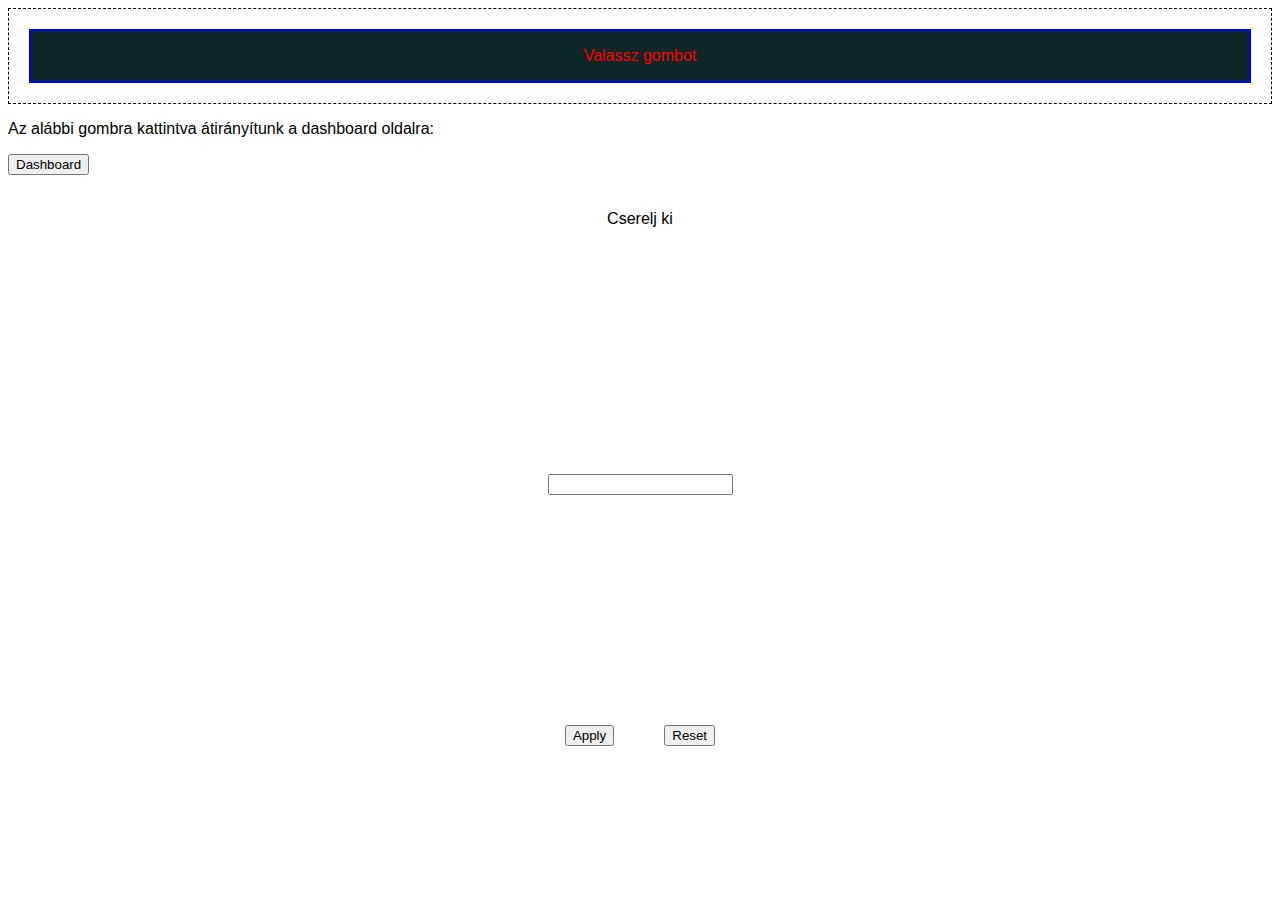
==== WebApp/index.html @ 17f6b2e6 "initial commit##" ====
<html>
<head>
	<title> 2 gomb </title>
	<link rel="stylesheet" type="text/css" href="style.css" />


</head>
	

<body>
	<div class="container">

		<div class="container-title">
			<p>Valassz gombot</p>
			

		</div>
		</div>
        <div class="additional-content">
            <p>Az alábbi gombra kattintva átirányítunk a dashboard oldalra:</p>
            <a href="Dashboard/dashboard.html"> <button id="dashboardButton">Dashboard</button> </a>
        </div>

		<div class="container-text">
			<p id="paragraph1">  Cserelj ki</p>
		</div>
		<div class="container-input">
			<input type="text" id="input">
		</div>
		<div class="buttons">
			<div class="button-wrapper tooltip-container"> 
				<p id="tooltip-text2"> szia </p>
				<button id="apply" type="button"> Apply </button>
			</div>
			<div class="button-wrapper tooltip-container" >
				<p id="tooltip-text"> hello </p>
				<button id="reset" type="button"> Reset </button>
			</div>
		</div>
	</div>
</body>
<script src="index.js"></script>


</html>
---- WebApp/style.css ----
body {
	font-size: 16px;
	font-family: arial;

}

.container-title {
	text-align: center;
	color: red;
	background: #0e2626;

}

.container-input { 
	display: flex;
    align-items: center;
    justify-content: center;
    height: 50%;
}

.buttons {
	display: flex;
    flex-direction: row;
    justify-content: center;
    column-gap: 50px;
    padding: 20px;
}

.container .container-title, 
.container .container-input,
.container .buttons 
.container .container-text {
	border: 2px solid blue ;
	margin: 10px;
}

.container {
	border: 1px dashed black;
	padding: 10px;
}

/* this is a _demo_ container. remember the importance of relative and absolute positioning */
.tooltip-container {
    position: relative;
    display: flex;
    place-content: center;
}

/* styling of the tooltip display */
p#tooltip-text, p#tooltip-text2 {
    display: none;
    position: absolute;
    top: -60px;
    z-index: 1;
    background: #00732c;
    padding: 8px;
    font-size: 1rem;
    color: #fff;
    border-radius: 2px;
    animation: fadeIn 0.6s;
}

/* optional styling to add a "wedge" to the tooltip */
p#tooltip-text:before, p#tooltip-text2:before {
  content: "";
  position: absolute;
  top: 100%;
  left: 50%;
  margin-left: -8px;
  border: 8px solid transparent;
  border-top: 8px solid #00732c;
}

@keyframes fadeIn {
 from {
   opacity: 0;
 }
 to {
   opacity: 1;
 }
}

.container-text {
	display: flex;
    align-items: center;
    justify-content: center;
    height: 10%;
}
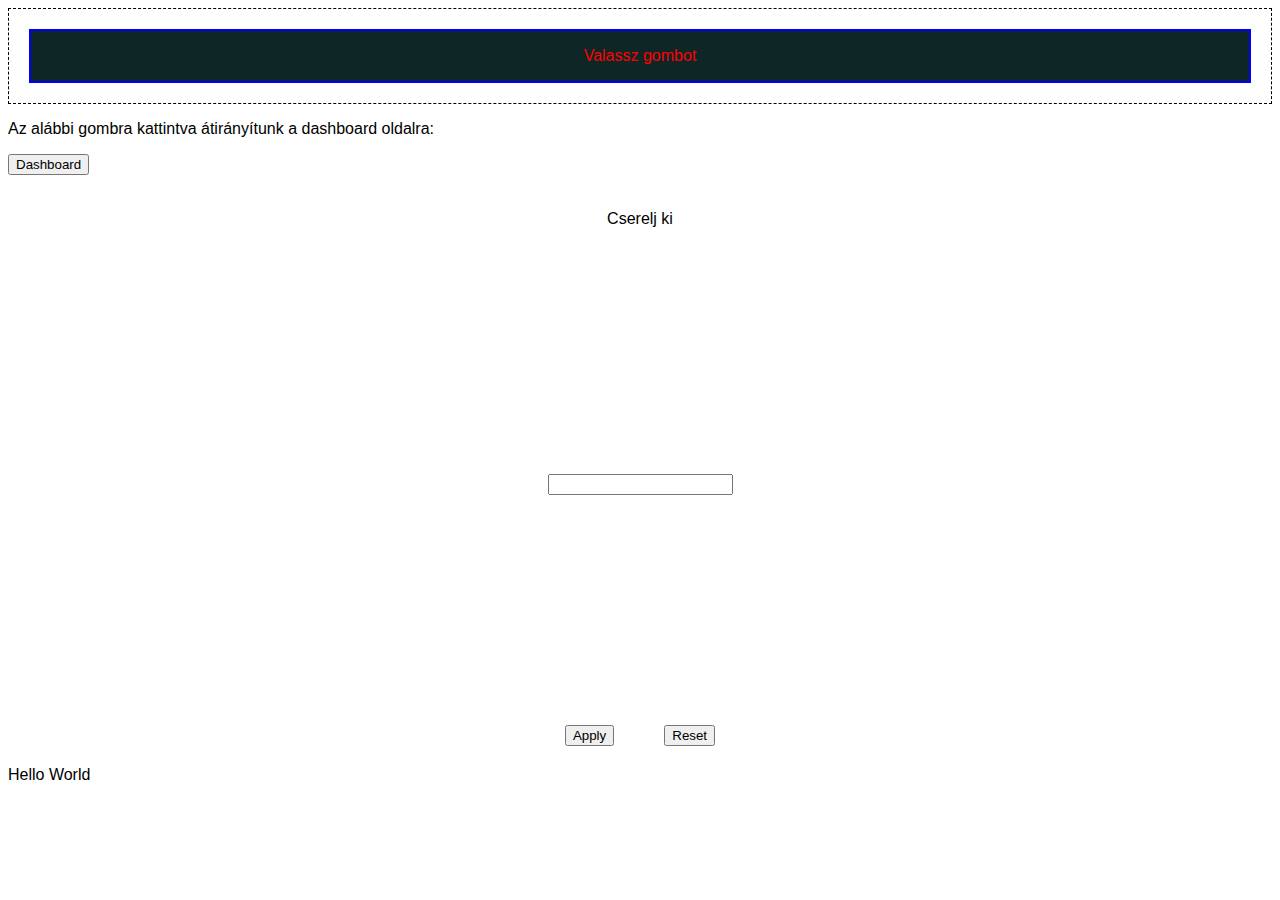
==== commit ee83781c: "footer + block type" ====
--- a/WebApp/index.html
+++ b/WebApp/index.html
@@ -41,5 +41,9 @@
 </body>
 <script src="index.js"></script>
 
+<footer>
+	Hello World
+</footer>
+
 
 </html>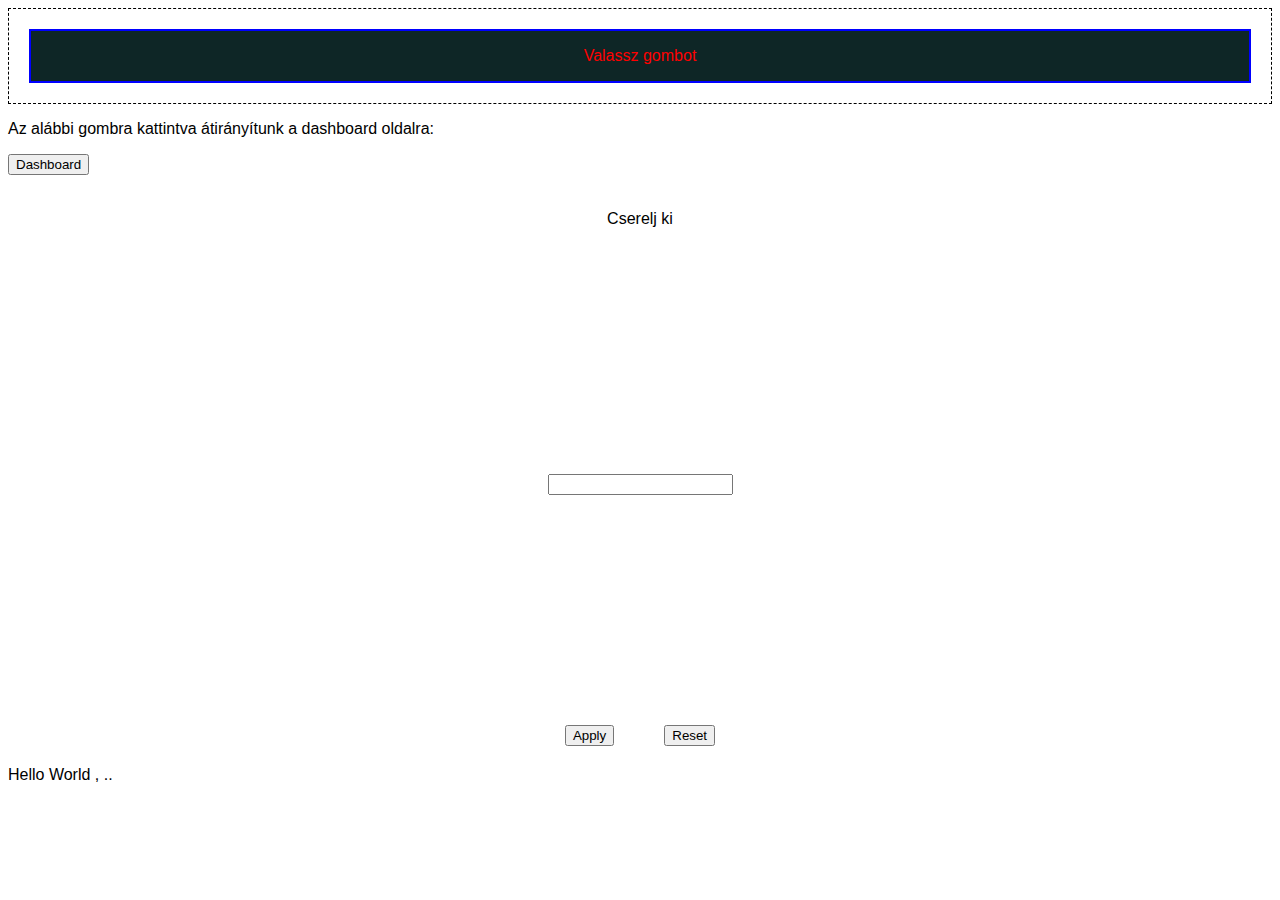
==== commit b81a6183: ".." ====
--- a/WebApp/index.html
+++ b/WebApp/index.html
@@ -42,7 +42,7 @@
 <script src="index.js"></script>
 
 <footer>
-	Hello World
+	Hello World , ..
 </footer>
 
 
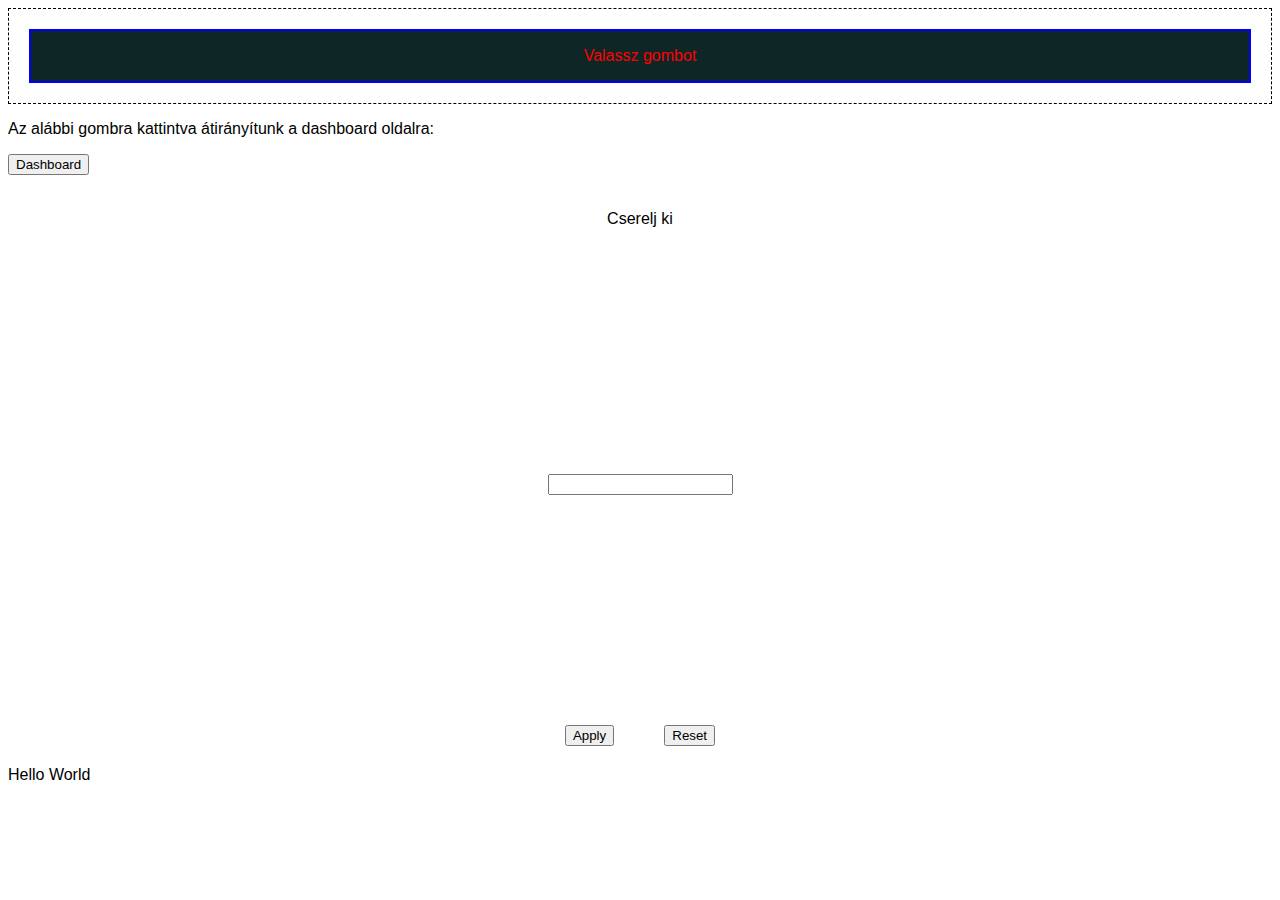
==== commit f51e2dab: "Revert ".."" ====
--- a/WebApp/index.html
+++ b/WebApp/index.html
@@ -42,7 +42,7 @@
 <script src="index.js"></script>
 
 <footer>
-	Hello World , ..
+	Hello World
 </footer>
 
 
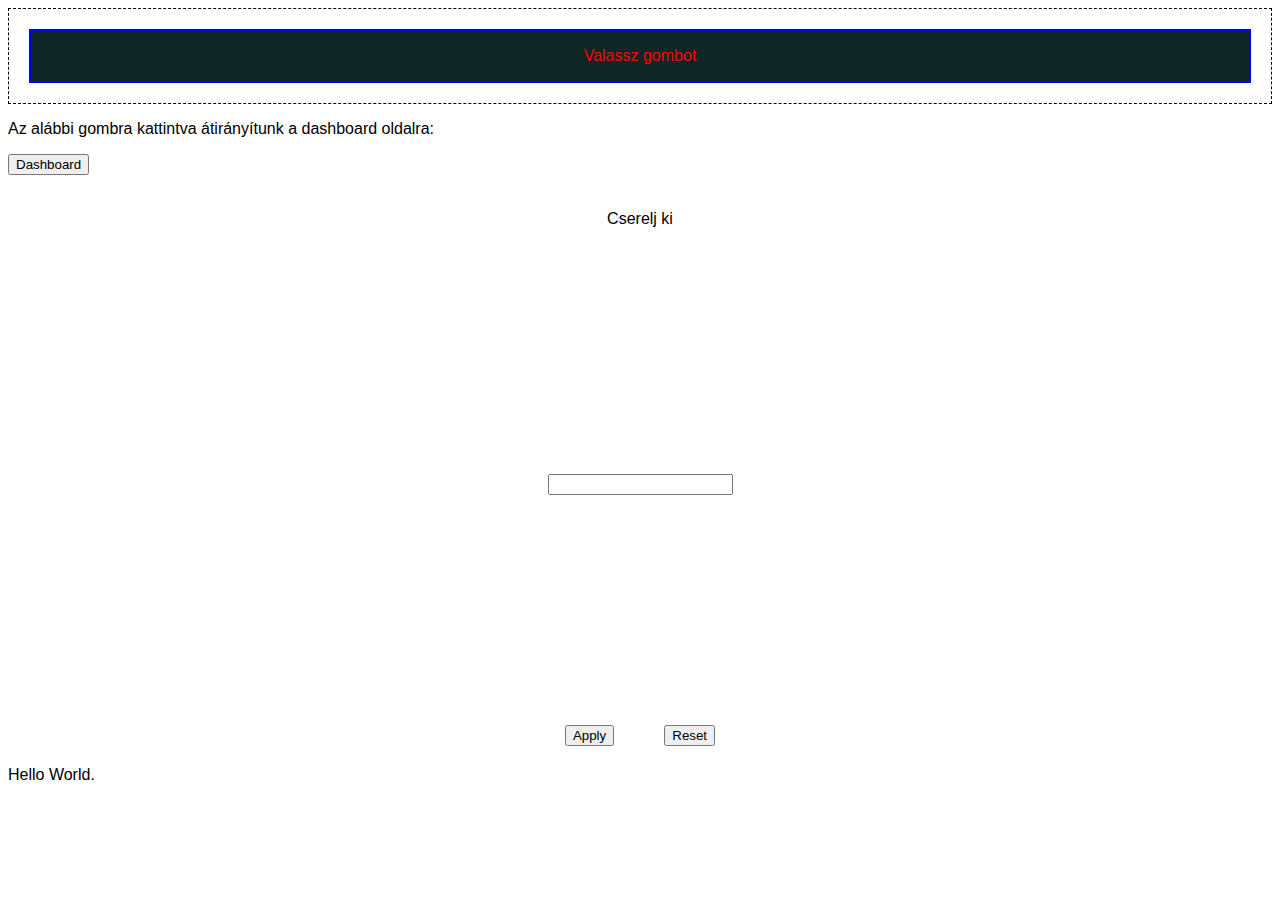
==== commit 95153591: "." ====
--- a/WebApp/index.html
+++ b/WebApp/index.html
@@ -42,7 +42,7 @@
 <script src="index.js"></script>
 
 <footer>
-	Hello World
+	Hello World.
 </footer>
 
 
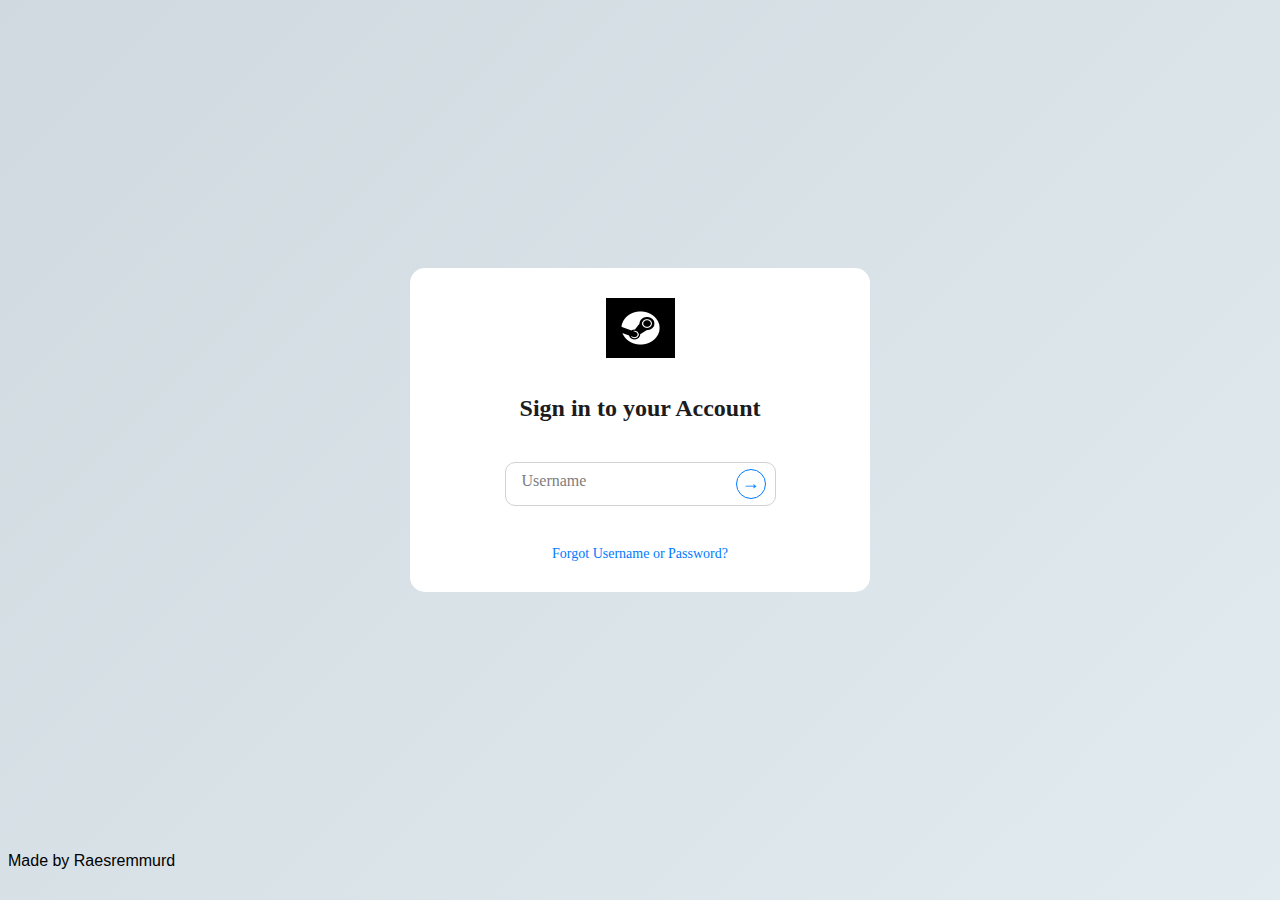
==== commit e2517807: "get users table" ====
--- a/WebApp/index.html
+++ b/WebApp/index.html
@@ -1,48 +1,38 @@
 <html>
-<head>
-	<title> 2 gomb </title>
-	<link rel="stylesheet" type="text/css" href="style.css" />
-
-
-</head>
+	<link rel="stylesheet" type="text/css" href="index.css" />
 	
-
 <body>
 	<div class="container">
+		<div class="login-form-container">
+			<div class="container-box">
+				<img src="assets/images/igen.jpg" width="30" height="30">
+      			<h1>Sign in to your Account</h1>
+      			<div class="form-group">
 
-		<div class="container-title">
-			<p>Valassz gombot</p>
-			
+        			<input type="text" id="apple-id" placeholder=" " required>
 
-		</div>
-		</div>
-        <div class="additional-content">
-            <p>Az alábbi gombra kattintva átirányítunk a dashboard oldalra:</p>
-            <a href="Dashboard/dashboard.html"> <button id="dashboardButton">Dashboard</button> </a>
-        </div>
+					<label for="apple-id">Username</label>
 
-		<div class="container-text">
-			<p id="paragraph1">  Cserelj ki</p>
-		</div>
-		<div class="container-input">
-			<input type="text" id="input">
-		</div>
-		<div class="buttons">
-			<div class="button-wrapper tooltip-container"> 
-				<p id="tooltip-text2"> szia </p>
-				<button id="apply" type="button"> Apply </button>
-			</div>
-			<div class="button-wrapper tooltip-container" >
-				<p id="tooltip-text"> hello </p>
-				<button id="reset" type="button"> Reset </button>
+					<button class="arrow-button" onclick="showPasswordInput()">&#x2192;</button>
+				</div>
+
+				<div class="form-group" id="password-group" style = "display:none;">
+					<input type="password" id="password" placeholder=" " required>
+					<label for="password">Password</label>
+				</div>
+
+					<button class="login-button" onclick="login()">Sign In</button>
+					<a href="#" class="forgot-password">Forgot Username or Password?</a>
+
 			</div>
 		</div>
+		
 	</div>
 </body>
 <script src="index.js"></script>
 
 <footer>
-	Hello World.
+	Made by Raesremmurd 
 </footer>
 
 
--- a/WebApp/index.css
+++ b/WebApp/index.css
@@ -0,0 +1,128 @@
+html {
+	height: 100%;
+	width: 100%;
+	font-family:font-family: -apple-system, BlinkMacSystemFont, "Segoe UI", Roboto, "Helvetica Neue", Arial, sans-serif;
+	background: linear-gradient(135deg, #cfd9df 0%, #e2ebf0 100%);
+}
+
+.container {
+	height: calc(100% - 40px);
+}
+
+.login-form-container {
+	height: 100%;
+	display: flex;
+	justify-content: center;
+	align-items: center	;
+}
+
+footer {
+  height: 20px;
+  font-family: 'Montserrat', sans-serif;
+}
+
+.container-box {
+    display: flex;
+    flex-direction: column; 
+    justify-content: center;
+    align-items: center;
+    background: white;
+    padding: 30px;
+    border-radius: 15px;
+    width: 90%;
+    max-width: 400px;
+}
+
+.container-box img {
+    width: 69px;
+    height: 60;
+    margin-bottom: 20px;
+}
+
+.container-box h1 {
+    font-size: 24px;
+    color: #1c1c1e;
+    margin-bottom: 40px;
+    text-align: center; /* Ez szükséges, ha a h1 tartalma több soros */
+}
+
+.form-group {
+  position: relative;
+  margin-bottom: 20px;
+}
+.form-group input {
+  width: 100%;
+  padding: 12px;
+  border: 1px solid #d1d1d6;
+  border-radius: 10px;
+  font-size: 16px;
+  color: #1c1c1e;
+  box-sizing: border-box;
+  transition: border-color 0.3s;
+  padding-right: 50px; /* Make space for the arrow button */
+}
+.form-group input:focus {
+  border-color: #007aff;
+  outline: none;
+}
+.form-group label {
+  position: absolute;
+  top: 10px;
+  left: 12px;
+  background: white;
+  padding: 0 5px;
+  color: #7d7d7d;
+  transition: all 0.2s;
+  pointer-events: none;
+}
+.form-group input:focus + label,
+.form-group input:not(:placeholder-shown) + label {
+  top: -8px;
+  left: 10px;
+  font-size: 12px;
+  color: #007aff;
+}
+.arrow-button {
+  position: absolute;
+  top: 50%;
+  right: 10px;
+  transform: translateY(-50%);
+  width: 30px;
+  height: 30px;
+  background: white;
+  border: 1px solid #007aff;
+  border-radius: 50%;
+  color: #007aff;
+  font-size: 18px;
+  cursor: pointer;
+  display: flex;
+  align-items: center;
+  justify-content: center;
+  transition: background-color 0.3s, color 0.3s;
+}
+.arrow-button:hover {
+  background-color: #007aff;
+  color: white;
+}
+.login-button {
+  width: 66%;
+  padding: 12px;
+  background: linear-gradient(135deg, #007aff, #005bb5);
+  border: none;
+  border-radius: 10px;
+  color: white;
+  font-size: 18px;
+  cursor: pointer;
+  display: none;
+  transition: background 0.3s;
+}
+.login-button:hover {
+  background: linear-gradient(135deg, #005bb5, #003f8a);
+}
+.forgot-password {
+  margin-top: 20px;
+  color: #007aff;
+  text-decoration: none;
+  font-size: 14px;
+  display: block;
+}
